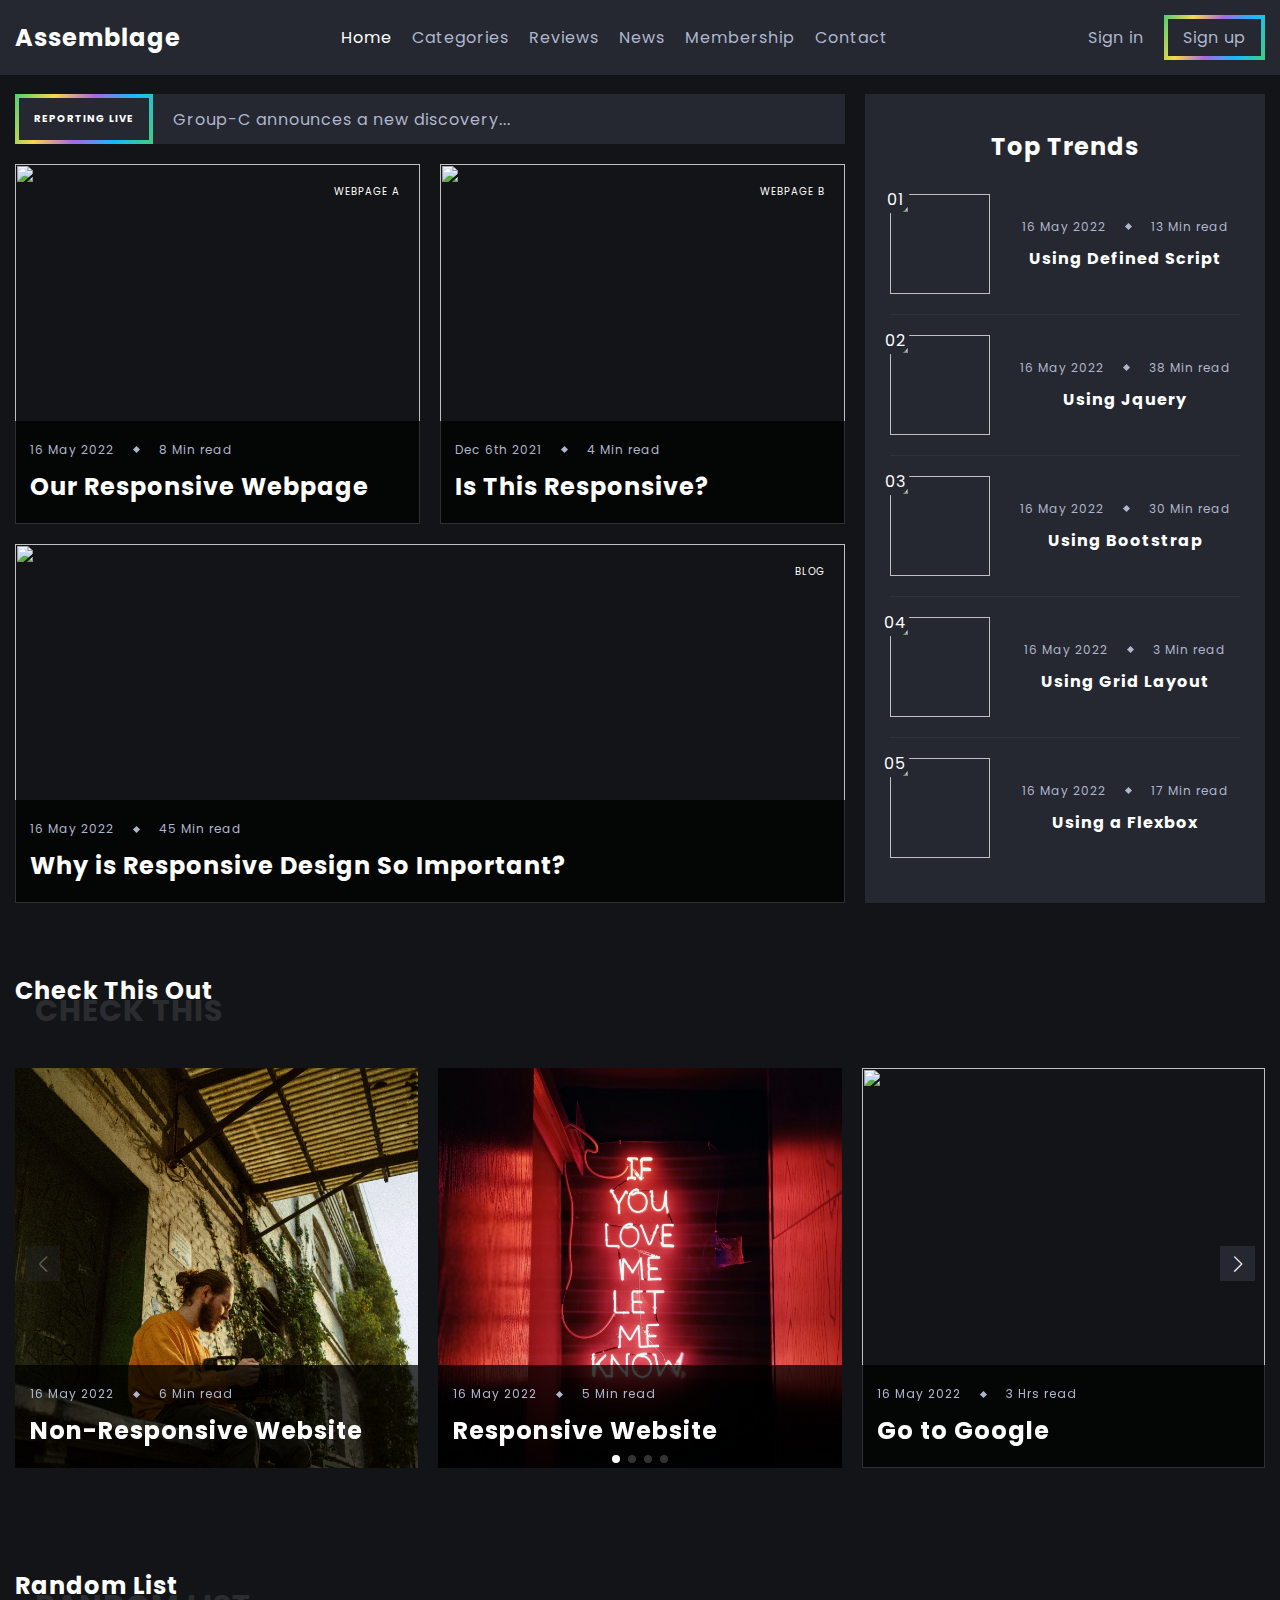
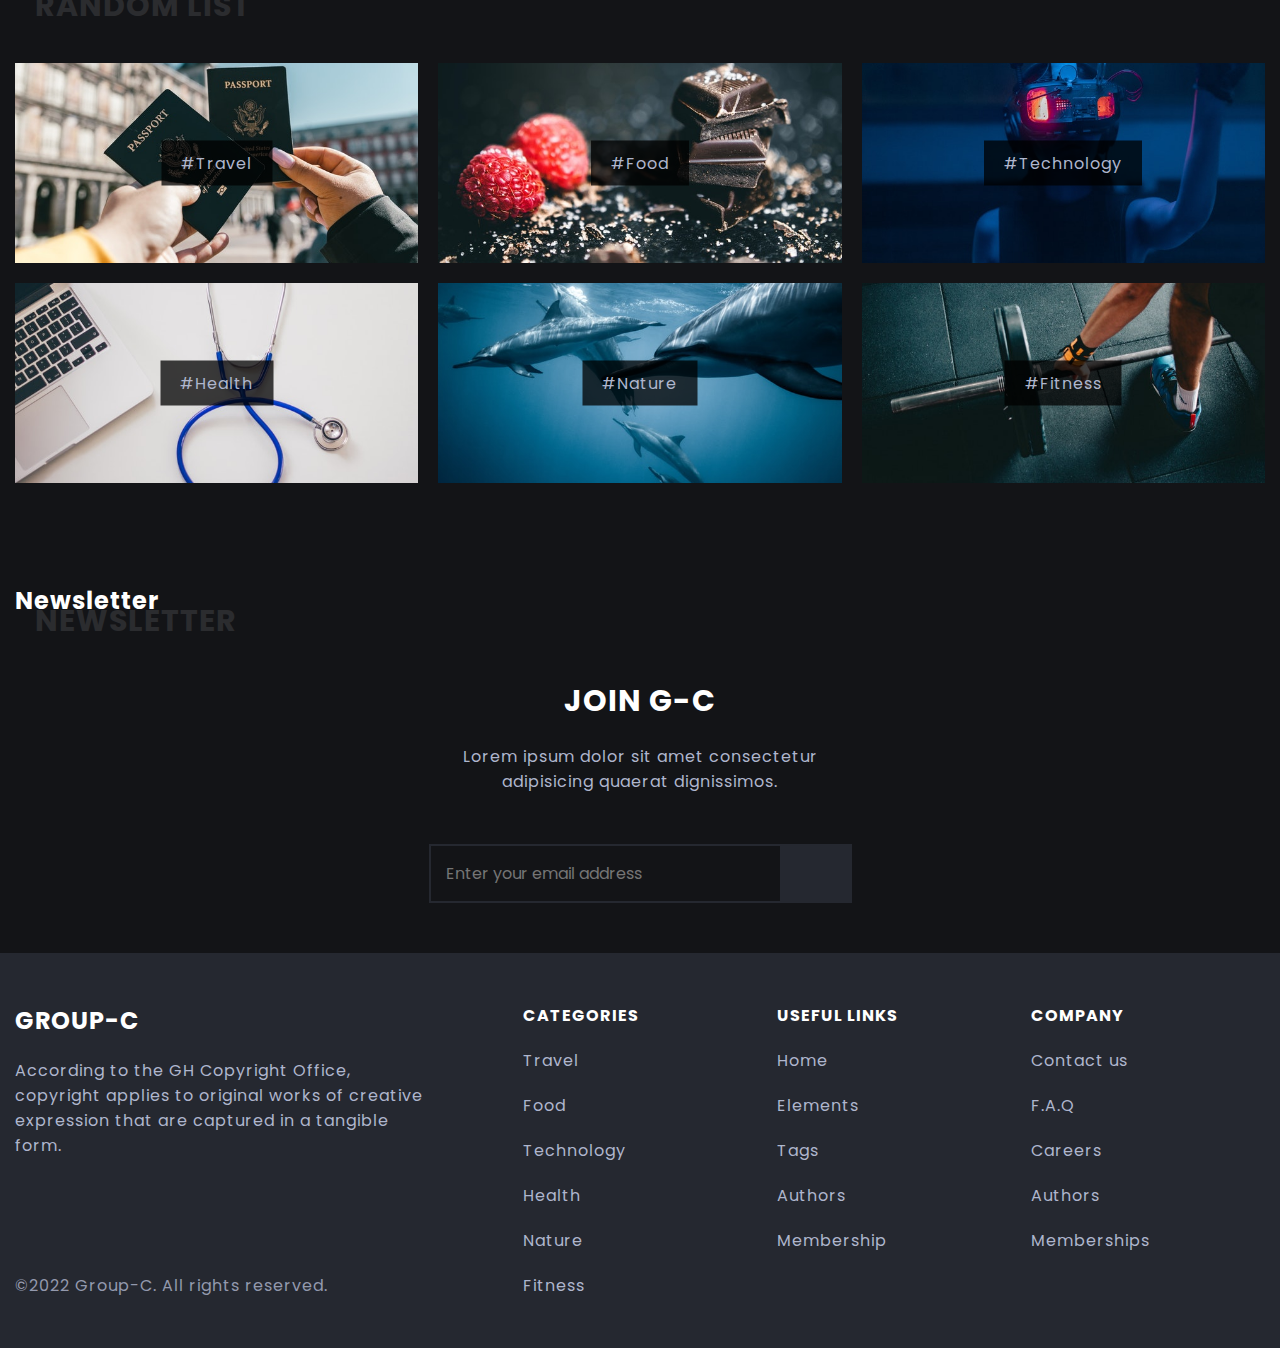
==== index.html @ 850876f3 "Modified" ====
<html lang="en">
  <head>
    <meta charset="UTF-8" />
    <meta http-equiv="X-UA-Compatible" content="IE=edge" />
    <meta name="viewport" content="width=device-width, initial-scale=1.0" />
    <title>GALAXY-C</title>
    <!-- Favicon -->
    <link
      rel="icon"
      type="image/png"
      sizes="32x32"
      href="./assets/images/favicon.png"
    />
    <!-- Remix icons -->
    <link
      href="https://cdn.jsdelivr.net/npm/remixicon@2.5.0/fonts/remixicon.css"
      rel="stylesheet"
    />
    <!-- Swiper.js styles -->
    <link rel="stylesheet" href="./assets/css/swiper-bundle.min.css" />
    <!-- Custom styles -->
    <link rel="stylesheet" href="./assets/css/main.css" />
  </head>
  <body>
    <!-- Header -->
    <header class="header" id="header">
      <nav class="navbar container">
        <a href="./index.html">
          <h2 class="logo">Assemblage</h2>
        </a>

        <div class="menu" id="menu">
          <ul class="list">
            <li class="list-item">
              <a href="#" class="list-link current">Home</a>
            </li>
            <li class="list-item">
              <a href="#" class="list-link">Categories</a>
            </li>
            <li class="list-item">
              <a href="#" class="list-link">Reviews</a>
            </li>
            <li class="list-item">
              <a href="#" class="list-link">News</a>
            </li>
            <li class="list-item">
              <a href="#" class="list-link">Membership</a>
            </li>
            <li class="list-item">
              <a href="#" class="list-link">Contact</a>
            </li>
            <li class="list-item screen-lg-hidden">
              <a href="./signin.html" class="list-link">Sign in</a>
            </li>
            <li class="list-item screen-lg-hidden">
              <a href="./signup.html" class="list-link">Sign up</a>
            </li>
          </ul>
        </div>

        <div class="list list-right">
          <button class="btn place-items-center" id="theme-toggle-btn">
            <i class="ri-sun-line sun-icon"></i>
            <i class="ri-moon-line moon-icon"></i>
          </button>

          <button class="btn place-items-center" id="search-icon">
            <i class="ri-search-line"></i>
          </button>

          <button
            class="btn place-items-center screen-lg-hidden menu-toggle-icon"
            id="menu-toggle-icon"
          >
            <i class="ri-menu-3-line open-menu-icon"></i>
            <i class="ri-close-line close-menu-icon"></i>
          </button>

          <a href="#" class="list-link screen-sm-hidden">Sign in</a>
          <a href="#" class="btn sign-up-btn fancy-border screen-sm-hidden">
            <span>Sign up</span>
          </a>
        </div>
      </nav>
    </header>

    <!-- Search -->
    <div class="search-form-container container" id="search-form-container">
      <div class="form-container-inner">
        <form action="" class="form">
          <input
            class="form-input"
            type="text"
            placeholder="What are you looking for?"
          />
          <button class="btn form-btn" type="submit">
            <i class="ri-search-line"></i>
          </button>
        </form>
        <span class="form-note">Or press ESC to close.</span>
      </div>

      <button class="btn form-close-btn place-items-center" id="form-close-btn">
        <i class="ri-close-line"></i>
      </button>
    </div>

    <!-- Featured articles -->
    <section class="featured-articles section section-header-offset">
      <div class="featured-articles-container container d-grid">
        <div class="featured-content d-grid">
          <div class="headline-banner">
            <h3 class="headline fancy-border">
              <span class="place-items-center">Reporting Live</span>
            </h3>
            <span class="headline-description"
              >Group-C announces a new discovery...</span
            >
          </div>

          <a
            href="/Responsive/2/index.html"
            class="article featured-article featured-article-1"
            target="_self"
          >
            <img
              src="https://images.unsplash.com/photo-1505685296765-3a2736de412f?ixlib=rb-1.2.1&ixid=MnwxMjA3fDB8MHxjb2xsZWN0aW9uLXBhZ2V8M3wxMzU2NTI5fHxlbnwwfHx8fA%3D%3D&w=1000&q=80"
              alt=""
              loading="lazy"
              class="article-image"
            />
            <span class="article-category">Webpage A</span>

            <div class="article-data-container">
              <div class="article-data">
                <span>16 May 2022</span>
                <span class="article-data-spacer"></span>
                <span>8 Min read</span>
              </div>

              <h3 class="title article-title">Our Responsive Webpage</h3>
            </div>
          </a>

          <a
            href="/Non-Responsive/index.html"
            class="article featured-article featured-article-2"
          >
            <img
              src="https://ceblog.s3.amazonaws.com/wp-content/uploads/2018/08/28183850/home_post_2.gif"
              alt=""
              loading="lazy"
              class="article-image"
            />
            <span class="article-category">Webpage B</span>

            <div class="article-data-container">
              <div class="article-data">
                <span>Dec 6th 2021</span>
                <span class="article-data-spacer"></span>
                <span>4 Min read</span>
              </div>

              <h3 class="title article-title">Is This Responsive?</h3>
            </div>
          </a>

          <a
            href="https://www.webfx.com/web-design/learn/why-responsive-design-important/"
            class="article featured-article featured-article-3"
            target="_blank"
          >
            <img
              src="https://th.bing.com/th/id/R.e8069c8e9bb93da02c82da4dae3cf9dd?rik=qwFILWR2ZMatXQ&pid=ImgRaw&r=0"
              alt=""
              loading="lazy"
              class="article-image"
            />
            <span class="article-category">Blog</span>

            <div class="article-data-container">
              <div class="article-data">
                <span>16 May 2022</span>
                <span class="article-data-spacer"></span>
                <span>45 Min read</span>
              </div>

              <h3 class="title article-title">
                Why is Responsive Design So Important?
              </h3>
            </div>
          </a>
        </div>

        <div class="sidebar d-grid">
          <h3 class="title featured-content-title">Top Trends</h3>

          <a
            href="https://cdnjs.cloudflare.com/"
            target="_blank"
            class="trending-news-box"
          >
            <div class="trending-news-img-box">
              <span class="trending-number place-items-center">01</span>
              <img
                src="https://www.bing.com/th?id=A229483bee1d28c6ebbaa1d873bdc15b9&w=116&h=116&c=7&o=6&pid=SANGAM"
                alt=""
                loading="lazy"
                class="article-image"
              />
            </div>

            <div class="trending-news-data">
              <div class="article-data">
                <span>16 May 2022</span>
                <span class="article-data-spacer"></span>
                <span>13 Min read</span>
              </div>

              <h3 class="title article-title">Using Defined Script</h3>
            </div>
          </a>

          <a
            href="https://jquery.com"
            target="_blank"
            class="trending-news-box"
          >
            <div class="trending-news-img-box">
              <span class="trending-number place-items-center">02</span>
              <img
                src="https://th.bing.com/th/id/OIP.nJVTQT2rFMlWKMcFWGF25QHaHa?w=170&h=180&c=7&r=0&o=5&pid=1.7"
                alt=""
                loading="lazy"
                class="article-image"
              />
            </div>

            <div class="trending-news-data">
              <div class="article-data">
                <span>16 May 2022</span>
                <span class="article-data-spacer"></span>
                <span>38 Min read</span>
              </div>

              <h3 class="title article-title">Using Jquery</h3>
            </div>
          </a>

          <a
            href="https://getbootstrap.com/"
            target="_blank"
            class="trending-news-box"
          >
            <div class="trending-news-img-box">
              <span class="trending-number place-items-center">03</span>
              <img
                src="https://www.bing.com/th?id=A17c8e197bd32d9a19418b60d6813ea92&w=188&h=132&c=7&o=6&pid=SANGAM"
                alt=""
                loading="lazy"
                class="article-image"
              />
            </div>

            <div class="trending-news-data">
              <div class="article-data">
                <span>16 May 2022</span>
                <span class="article-data-spacer"></span>
                <span>30 Min read</span>
              </div>

              <h3 class="title article-title">Using Bootstrap</h3>
            </div>
          </a>

          <a
            href="https://developer.mozilla.org/en-US/docs/Web/CSS/CSS_Grid_Layout/Realizing_common_layouts_using_CSS_Grid_Layout"
            target="_blank"
            class="trending-news-box"
          >
            <div class="trending-news-img-box">
              <span class="trending-number place-items-center">04</span>
              <img
                src="https://www.bing.com/th?id=Ac80e984edd64a504a8353671972138ae&w=148&h=148&c=7&o=6&pid=SANGAM"
                alt=""
                loading="lazy"
                class="article-image"
              />
            </div>

            <div class="trending-news-data">
              <div class="article-data">
                <span>16 May 2022</span>
                <span class="article-data-spacer"></span>
                <span>3 Min read</span>
              </div>

              <h3 class="title article-title">Using Grid Layout</h3>
            </div>
          </a>

          <a
            href="https://developer.mozilla.org/en-US/docs/Web/CSS/CSS_Flexible_Box_Layout/Basic_Concepts_of_Flexbox"
            target="_blank"
            class="trending-news-box"
          >
            <div class="trending-news-img-box">
              <span class="trending-number place-items-center">05</span>
              <img
                src="https://www.bing.com/th?id=OIP.24cSU_HpB2Iu78MVpehNPQHaEK&w=192&h=108&c=8&rs=1&qlt=90&o=6&pid=3.1&rm=2 "
                width="100%"
                alt=""
                loading="lazy"
                class="article-image"
              />
            </div>

            <div class="trending-news-data">
              <div class="article-data">
                <span>16 May 2022</span>
                <span class="article-data-spacer"></span>
                <span>17 Min read</span>
              </div>

              <h3 class="title article-title">Using a Flexbox</h3>
            </div>
          </a>
        </div>
      </div>
    </section>

    <!-- Quick read -->
    <section class="quick-read section">
      <div class="container">
        <h2 class="title section-title" data-name="Check This">
          Check This Out
        </h2>
        <!-- Slider main container -->
        <div class="swiper">
          <!-- Additional required wrapper -->
          <div class="swiper-wrapper">
            <!-- Slides -->
            <a href="/Non-Responsive/index.html" class="article swiper-slide">
              <img
                src="./assets/images/quick_read/quick_read_1.jpg"
                alt=""
                loading="lazy"
                class="article-image"
              />

              <div class="article-data-container">
                <div class="article-data">
                  <span>16 May 2022</span>
                  <span class="article-data-spacer"></span>
                  <span>6 Min read</span>
                </div>
                <h3 class="title article-title">Non-Responsive Website</h3>
              </div>
            </a>
            <!-- Slides -->
            <a href="/Responsive/1/index.html" class="article swiper-slide">
              <img
                src="./assets/images/quick_read/quick_read_2.jpg"
                alt=""
                loading="lazy"
                class="article-image"
              />

              <div class="article-data-container">
                <div class="article-data">
                  <span>16 May 2022</span>
                  <span class="article-data-spacer"></span>
                  <span>5 Min read</span>
                </div>
                <h3 class="title article-title">Responsive Website</h3>
              </div>
            </a>
            <!-- Slides -->
            <a
              href="https://www.google.com/"
              class="article swiper-slide"
              target="_blank"
            >
              <img
                src="https://th.bing.com/th/id/R.9b50c487b5d4f98a969d9c7e3b69c9d0?rik=tKpVr4Ntv4Ct1Q&riu=http%3a%2f%2fimg13.deviantart.net%2fe8ed%2fi%2f2016%2f016%2f1%2f2%2fgoogle__4k__by_thegoldenbox-d9o6rrr.jpg&ehk=TDboGdgmcoM1T8LMl%2fcty1L85n3pLo9xB4bEZzWR0oA%3d&risl=&pid=ImgRaw&r=0"
                alt=""
                loading="lazy"
                class="article-image"
              />

              <div class="article-data-container">
                <div class="article-data">
                  <span>16 May 2022</span>
                  <span class="article-data-spacer"></span>
                  <span>3 Hrs read</span>
                </div>
                <h3 class="title article-title">Go to Google</h3>
              </div>
            </a>
            <!-- Slides -->
            <a
              href="https://www.w3schools.com/"
              class="article swiper-slide"
              target="_blank"
            >
              <img
                src="https://th.bing.com/th/id/OIP.3WTSpdeLYMWYBmwY2XfKxAAAAA?pid=ImgDet&w=280&h=280&rs=1"
                alt=""
                loading="lazy"
                class="article-image"
              />

              <div class="article-data-container">
                <div class="article-data">
                  <span>16 May 2022</span>
                  <span class="article-data-spacer"></span>
                  <span>32 Min read</span>
                </div>
                <h3 class="title article-title">Visit W3schools</h3>
              </div>
            </a>
            <!-- Slides -->
            <a href="" target="_blank" class="article swiper-slide">
              <img
                src="https://th.bing.com/th/id/R.4384d9811927b44472b06245b8921b9f?rik=oY%2btuNbReNedDQ&pid=ImgRaw&r=0"
                alt=""
                loading="lazy"
                class="article-image"
              />

              <div class="article-data-container">
                <div class="article-data">
                  <span>16 May 2022</span>
                  <span class="article-data-spacer"></span>
                  <span>3 Min read</span>
                </div>
                <h3 class="title article-title">Web Block</h3>
              </div>
            </a>
            <!-- Slides -->
            <a href="#" class="article swiper-slide">
              <img
                src="https://th.bing.com/th/id/R.7fa2b821c45841eaf8cd53350f2de131?rik=yFj2KihucLiIPQ&pid=ImgRaw&r=0"
                alt=""
                loading="lazy"
                class="article-image"
              />

              <div class="article-data-container">
                <div class="article-data">
                  <span>16 May 2022</span>
                  <span class="article-data-spacer"></span>
                  <span>3 Min read</span>
                </div>
                <h3 class="title article-title">Learn About Web3</h3>
              </div>
            </a>
          </div>
          <!-- Navigation buttons -->
          <div class="swiper-button-prev swiper-controls"></div>
          <div class="swiper-button-next swiper-controls"></div>
          <!-- Pagination -->
          <div class="swiper-pagination"></div>
        </div>
      </div>
    </section>

    <!-- Older posts -->

    <!-- Popular tags -->
    <section class="popular-tags section">
      <div class="container">
        <h2 class="title section-title" data-name="Random List">Random List</h2>

        <div class="popular-tags-container d-grid">
          <a href="#" class="article">
            <span class="tag-name">#Travel</span>
            <img
              src="./assets/images/tags/travel-tag.jpg"
              alt=""
              loading="lazy"
              class="article-image"
            />
          </a>

          <a href="#" class="article">
            <span class="tag-name">#Food</span>
            <img
              src="./assets/images/tags/food-tag.jpg"
              alt=""
              loading="lazy"
              class="article-image"
            />
          </a>

          <a href="#" class="article">
            <span class="tag-name">#Technology</span>
            <img
              src="./assets/images/tags/technology-tag.jpg"
              alt=""
              loading="lazy"
              class="article-image"
            />
          </a>

          <a href="#" class="article">
            <span class="tag-name">#Health</span>
            <img
              src="./assets/images/tags/health-tag.jpg"
              alt=""
              loading="lazy"
              class="article-image"
            />
          </a>

          <a href="#" class="article">
            <span class="tag-name">#Nature</span>
            <img
              src="./assets/images/tags/nature-tag.jpg"
              alt=""
              class="article-image"
            />
          </a>

          <a href="#" class="article">
            <span class="tag-name">#Fitness</span>
            <img
              src="./assets/images/tags/fitness-tag.jpg"
              alt=""
              loading="lazy"
              class="article-image"
            />
          </a>
        </div>
      </div>
    </section>

    <!-- Newsletter -->
    <section class="newsletter section">
      <div class="container">
        <h2 class="title section-title" data-name="Newsletter">Newsletter</h2>

        <div class="form-container-inner">
          <h6 class="title newsletter-title">JOIN G-C</h6>
          <p class="newsletter-description">
            Lorem ipsum dolor sit amet consectetur adipisicing quaerat
            dignissimos.
          </p>

          <form action="" method="post" class="form">
            <input
              class="form-input"
              type="text"
              placeholder="Enter your email address"
            />
            <button class="btn form-btn" type="submit">
              <i class="ri-mail-send-line"></i>
            </button>
          </form>
        </div>
      </div>
    </section>

    <!-- Footer -->
    <footer class="footer section">
      <div class="footer-container container d-grid">
        <div class="company-data">
          <a href="./index.html">
            <h2 class="logo">GROUP-C</h2>
          </a>
          <p class="company-description">
            According to the GH Copyright Office, copyright applies to original
            works of creative expression that are captured in a tangible form.
          </p>

          <ul class="list social-media">
            <li class="list-item">
              <a
                href="https://www.instagram.com/zere.bel/"
                target="_blank"
                class="list-link"
                ><i class="ri-instagram-line"></i
              ></a>
            </li>
            <li class="list-item">
              <a
                href="https://www.facebook.com/truth.zere"
                target="_blank"
                class="list-link"
                ><i class="ri-facebook-circle-line"></i
              ></a>
            </li>
            <li class="list-item">
              <a
                href="https://chat.whatsapp.com/L4MnreFpEKY9nTXyGYGfxe"
                target="_blank"
                class="list-link"
                ><i class="ri-whatsapp-line" id="whatsapp-link"></i
              ></a>
            </li>
            <li class="list-item">
              <a
                href="https://twitter.com/Truth46474749"
                target="_blank"
                class="list-link"
                ><i class="ri-twitter-line"></i
              ></a>
            </li>
          </ul>

          <span class="copyright-notice"
            >&copy;2022 Group-C. All rights reserved.</span
          >
        </div>

        <div>
          <h6 class="title footer-title">Categories</h6>

          <ul class="footer-list list">
            <li class="list-item">
              <a href="#" class="list-link">Travel</a>
            </li>
            <li class="list-item">
              <a href="#" class="list-link">Food</a>
            </li>
            <li class="list-item">
              <a href="#" class="list-link">Technology</a>
            </li>
            <li class="list-item">
              <a href="#" class="list-link">Health</a>
            </li>
            <li class="list-item">
              <a href="#" class="list-link">Nature</a>
            </li>
            <li class="list-item">
              <a href="#" class="list-link">Fitness</a>
            </li>
          </ul>
        </div>

        <div>
          <h6 class="title footer-title">Useful links</h6>

          <ul class="footer-list list">
            <li class="list-item">
              <a href="#" class="list-link">Home</a>
            </li>
            <li class="list-item">
              <a href="#" class="list-link">Elements</a>
            </li>
            <li class="list-item">
              <a href="#" class="list-link">Tags</a>
            </li>
            <li class="list-item">
              <a href="#" class="list-link">Authors</a>
            </li>
            <li class="list-item">
              <a href="#" class="list-link">Membership</a>
            </li>
          </ul>
        </div>

        <div>
          <h6 class="title footer-title">Company</h6>

          <ul class="footer-list list">
            <li class="list-item">
              <a href="#" class="list-link">Contact us</a>
            </li>
            <li class="list-item">
              <a href="#" class="list-link">F.A.Q</a>
            </li>
            <li class="list-item">
              <a href="#" class="list-link">Careers</a>
            </li>
            <li class="list-item">
              <a href="#" class="list-link">Authors</a>
            </li>
            <li class="list-item">
              <a href="#" class="list-link">Memberships</a>
            </li>
          </ul>
        </div>
      </div>
    </footer>

    <!-- Swiper.js -->
    <script src="./assets/js/swiper-bundle.min.js"></script>
    <!-- Custom script -->
    <script src="./assets/js/main.js"></script>
  </body>
</html>
---- assets/css/main.css ----
/* Import font */
@import url('https://fonts.googleapis.com/css2?family=Poppins:wght@300;400;600;700&display=swap');

/* Custom properties */
:root{
    --light-color: #fff;
    --light-color-alt: #afb6cd;
    --primary-background-color: #131417;
    --secondary-background-color: #252830;
    --hover-light-color: var(--light-color);
    --hover-dark-color: var(--primary-background-color);
    --gradient-color: linear-gradient(
        115deg,#4fcf70,#fad648,#a767e5,#12bcfe,#44ce7b);
    --transparent-light-color: rgba(255,255,255,.05);
    --transparent-dark-color: rgba(0,0,0,.75);
    --font-family: 'Poppins', sans-serif;
    --font-size-xsm: 1.2rem;
    --font-size-sm: 1.6rem;
    --font-size-md: 2.4rem;
    --font-size-lg: 3rem;
    --font-size-xl: 4rem;
    --gap: 2rem;
    --margin-sm: 2rem;
    --margin-md: 3rem;
    --item-min-height-sm: 20rem;
    --item-min-height-md: 30rem;
}

/* Base styles */
*{
    margin: 0;
    padding: 0;
    box-sizing: border-box;
}

html{
    font-size: 62.5%;
}

body{
    font-family: var(--font-family);
    font-size: var(--font-size-sm);
    color: var(--light-color-alt);
    background-color: var(--primary-background-color);
    letter-spacing: 1px;
    transition: background-color .25s,color .25s;
}

a{
    color: inherit;
    text-decoration: none;
}

ul{
    list-style: none;
}

img{
    max-width: 100%;
}

input,
button {
  font: inherit;
  color: inherit;
  border: none;
  background-color: transparent;
}

i{
    font-size: var(--font-size-md);
}
/* Theme color change */
body.light-theme{
    --light-color: #3d3d3d;
    --light-color-alt: rgba(0,0,0,.6);
    --primary-background-color: #fff;
    --secondary-background-color: #f1f1f1;
    --hover-light-color: #fff;
    --transparent-dark-color: var(--secondary-background-color);
    --transparent-light-color: rgba(0,0,0,.1);
}
/* Reusable classes */
.container{
    max-width: 160rem;
    margin: 0 auto;
    padding: 0 1.5rem;
}

.place-items-center{
    display: inline-flex;
    align-items: center;
    justify-content: center;
}

.section:not(.featured-articles){
    padding-block: 5rem;
}

.d-grid{
    display: grid;
}

.screen-sm-hidden{
    display: none;
}
/* Header */
.header{
    background-color: var(--secondary-background-color);
    position: fixed;
    top: 0;
    left: 0;
    width: 100%;
    z-index: 999;
}

.navbar{
    display: flex;
    align-items: center;
    justify-content: space-between;
    padding-block: 1.5rem;
}

.logo{
    font-size: var(--font-size-md);
    color: var(--light-color);
}

.menu{
    position: absolute;
    top: 8.5rem;
    right: 1.5rem;
    width: 23rem;
    padding: 1.5rem;
    background-color:var(--secondary-background-color);
    opacity: 0;
    transform: scale(0);
    transition: opacity .25s ease-in;
}

.list{
    display: flex;
    align-items: center;
    gap: var(--gap);
}

.menu > .list{
    flex-direction: column;
}

.list-link.current{
    color: var(--light-color);
}

.close-menu-icon{
    display: none;
}

.btn{
    cursor: pointer;
}

.list-link:hover,
.btn:hover,
.btn:hover span{
    color: var(--light-color);
}

.moon-icon{
    display: none;
}

.light-theme .sun-icon{
    display: none;
}

.light-theme .moon-icon{
    display: block;
}
/* Header JavaScript Styles */
.header.activated{
    box-shadow: 0 1px .5rem var(--transparent-light-color);
}

.menu.activated{
    box-shadow: 1px 1px 1rem var(--transparent-light-color);
    opacity: 1;
    transform: scale(1);
}

.menu-toggle-icon.activated .open-menu-icon{
    display: none;
}

.menu-toggle-icon.activated .close-menu-icon{
    display: block;
}

/* Search */
.search-form-container{
    width: 100%;
    max-width: 100%;
    height: 100vh;
    background-color: var(--primary-background-color);
    position: fixed;
    top: 0;
    left: 0;
    z-index: 9999;
    display: flex;
    opacity: 0;
    transform: scale(0);
    transition: opacity .5s;
}

.form-container-inner{
    margin: auto;
    display: flex;
    flex-direction: column;
    gap: var(--gap);
    text-align: center;
}

.form{
    display: flex;
    justify-content: center;
}

.form-input,
.form-btn{
    display: inline-block;
    outline: none;
    border: 2px solid var(--secondary-background-color);
    padding: 1.5rem;
    color: var(--light-color-alt);
}

.form-input{
    border-right: none;
    width: 100%;
    background-color: var(--primary-background-color);
}

.form-btn{
    margin-left: -.5rem;
    border-left: none;
    background-color: var(--secondary-background-color);
    text-transform: uppercase;
    width: 8rem;
}

.form-note{
    font-size: var(--font-size-xsm);
    align-self: flex-end;
}

.form-close-btn{
    position: absolute;
    top: 1.5rem;
    right: 1.5rem;
    border: 2px solid var(--secondary-background-color);
    width: 4rem;
    height: 4rem;
    display: flex;
}

/* Form JavaScript styles */
.search-form-container.activated{
    opacity: 1;
    transform: scale(1);
}

/* Featured articles */
.featured-articles{
    padding-block: 2rem;
}

.section-header-offset{
    margin-top: 7.4rem;
}

.featured-articles-container,
.featured-content{
    gap: var(--gap);
}

.headline-banner{
    background-color: var(--secondary-background-color);
    display: flex;
    align-items: center;
    gap: var(--gap);
    font-size: var(--font-size-xsm);
}

.headline{
    background-color: #000;
    color: var(--light-color);
    font-size: 1rem;
    text-transform: uppercase;
    text-align: center;
    letter-spacing: 1px;
    padding: 4px;
    height: 100%;
}

.headline span{
    height: inherit;
}

.fancy-border{
    position: relative;
    overflow: hidden;
}

.fancy-border::before{
    content: "";
    position: absolute;
    top: 0;
    left: 0;
    width: 200%;
    height: 100%;
    background: var(--gradient-color);
    background-size: 50% 100%;
    z-index: 5;
}

.fancy-border span{
    position: relative;
    z-index: 10;
    display: inline-flex;
    background-color: var(--secondary-background-color);
    padding: .6rem 1.5rem;
}

.article{
    position: relative;
    min-height: var(--item-min-height-md);
}

.article-image{
    position: absolute;
    width: 100%;
    height: 100%;
    object-fit: cover;
    transition: transform .25s;
}

.article-category{
    position: absolute;
    top: 1rem;
    right: 1rem;
    padding: 1rem;
    background-color:var(--primary-background-color);
    font-size: 1rem;
    color: var(--light-color);
    text-transform: uppercase;
    z-index: 10;
}

.article-data-container{
    width: 100%;
    position: absolute;
    left: 0;
    bottom: 0;
    padding: 2rem 1.5rem;
    background-color: var(--transparent-dark-color);
    z-index: 10;
    transition: background-color .5s;
}

/* Light theme color hover styles */
.article:hover .article-data-container{
    background-color: var(--hover-dark-color);
    color: var(--hover-light-color);
}

.article:hover .article-data-spacer{
    background-color: var(--hover-light-color);
}

.article:hover .article-title{
    color: var(--hover-light-color);
}


.article-data{
    display: flex;
    align-items: center;
    gap: var(--gap);
    font-size: var(--font-size-xsm);
    margin-bottom: 1rem;
}

.article-data-spacer{
    width: .5rem;
    height: .5rem;
    background-color: var(--light-color-alt);
    transform: rotate(45deg);
}

.title{
    color: var(--light-color);
}

.article-title{
    font-size: var(--font-size-md);
}

/* Sidebar */
.sidebar{
    background-color: var(--secondary-background-color);
    padding: 2.5rem;
}

.trending-news-box{
    display: flex;
    flex-direction: column;
    gap: var(--gap);
    padding-block: 2rem;
    border-bottom: 1px solid var(--transparent-light-color);
}

.trending-news-box:last-of-type{
    border-bottom: none;
}

.featured-content-title{
    font-size: var(--font-size-md);
    text-align: center;
    padding: 1rem;
}

.trending-news-img-box{
    position: relative;
    width: 100%;
    height: var(--item-min-height-sm);
}

.trending-number{
    position: absolute;
    top: -1rem;
    left: -1rem;
    z-index: 15;
    width: 3rem;
    height: 3rem;
    background-color: var(--secondary-background-color);
    color: var(--light-color);
    border-radius: 50%;
}

.trending-news-data .article-title{
    font-size: var(--font-size-sm);
}

.trending-news-box:hover .article-title{
    color: var(--light-color-alt);
}

/* Quick read */
.section-title{
    position: relative;
    font-size: var(--font-size-md);
    margin-bottom: 6rem;
}

.section-title::after{
    content: attr(data-name);
    font-size: var(--font-size-lg);
    text-transform: uppercase;
    opacity: .1;
    position: absolute;
    top: 1.5rem;
    left: 2rem;
}

.article.swiper-slide{
    height: 40rem;
}

/* Quick read - Swiper */
.swiper-wrapper{
    height: auto;
}
.swiper-controls{
    width: 3.5rem;
    height: 3.5rem;
    background-color: var(--secondary-background-color);
}

.swiper-controls::after{
    font-size: 1.6rem;
    color: var(--light-color);
}

.swiper-pagination{
    bottom: .5rem !important;
}

.swiper-pagination-bullet{
    background-color:var(--light-color);
}

/* Older posts */
.older-posts-grid-wrapper{
    gap: var(--gap);
}

.older-posts-article-image-wrapper,
.older-posts .article{
    min-height: var(--item-min-height-sm);
}

.older-posts .article{
    background-color: var(--secondary-background-color);
}

.older-posts-article-image-wrapper{
    position: relative;
}

.older-posts-grid-wrapper .article-data-container{
    position: static;
    background-color: transparent;
}

.older-posts-grid-wrapper .article-title{
    margin-bottom: var(--margin-sm);
}

.see-more-container{
    padding-top: var(--margin-md);
}

.see-more-btn{
    text-transform: uppercase;
}

.see-more-btn:hover{
    color: var(--light-color);
}

.see-more-btn i{
    transition: transform .25s;
}

.see-more-btn:hover i{
    transform: translateX(.5rem);
}

/* Popular tags */
.popular-tags-container{
    gap: var(--gap);
}

.popular-tags-container .article{
    min-height: var(--item-min-height-sm);
}

.tag-name{
    padding: 1rem 2rem;
    background-color: var(--transparent-dark-color);
    position: absolute;
    top: 50%;
    left: 50%;
    transform: translate(-50%, -50%);
    z-index: 10;
}

.popular-tags-container .article:hover .tag-name{
    color: var(--light-color);
}

.popular-tags-container .article{
    overflow: hidden;
}

.popular-tags-container .article:hover .article-image{
    transform: scale(1.05);
}

/* Newsletter */
.newsletter{
    padding-bottom: 6rem;
}

.newsletter-title{
    font-size: var(--font-size-lg);
}

.newsletter-description{
    margin-bottom: 3rem;
}

/* Footer */
.footer{
    background-color: var(--secondary-background-color);
}

.footer-container{
    gap: var(--gap);
}

.company-data{
    display: flex;
    flex-direction: column;
    order: 1;
}

.company-description{
    margin-block: var(--margin-sm);
    max-width: 75%;
}

.social-media{
    margin-bottom: var(--margin-md);
}

.copyright-notice{
    opacity: .8;
}

.footer-list{
    flex-direction: column;
    align-items: flex-start;
}

.footer-title{
    font-size: var(--font-size-sm);
    text-transform: uppercase;
    margin-bottom: var(--margin-sm);
}

/* Scrollbar */
::-webkit-scrollbar {
    width: 1rem;
}
  
::-webkit-scrollbar-track {
    background: #f1f1f1;
}
  
::-webkit-scrollbar-thumb {
    background: #3f4254;
}
  
::-webkit-scrollbar-thumb:hover {
    background: #2e303b;
}
  
/* Blog post */
.blog-post{
    padding-bottom: 5rem;
}

.blog-post-data{
    display: flex;
    flex-direction: column;
    align-items: center;
    text-align: center;
    padding-block: 2.5rem;
}

.blog-post-title{
    font-size: clamp(3rem, 5vw, 6rem); 
}

.blog-post-data .article-data{
    margin-bottom: 2.5rem;
}

.blog-post-data img{
    width: 100%;
    height: var(--item-min-height-sm);
    object-fit: cover;
    object-position: center 10%;
}

.blog-post-container .container{
    max-width: 90rem;
    padding: 0;
    display: flex;
    flex-direction: column;
    gap: var(--gap);
}

.quote{
    background-color: var(--secondary-background-color);
    padding: 2.5rem;
}

.quote p{
    font-style: italic;
}

.quote span{
    font-size: 5rem;
}

.author{
    margin-top: 5rem;
    gap: var(--gap);
}

.author{
    background-color: var(--secondary-background-color);
}

.author-image-box{
    position: relative;
    height: var(--item-min-height-sm);
}

.author-about{
    padding: 1.5rem;
    display: flex;
    flex-direction: column;
    gap: 1rem;
}

.author-name{
    color: var(--light-color);
    font-weight: 400;
}

.author-about p{
    max-width: 50rem;
    margin-bottom: 1rem;
}

.author-about .social-media{
    margin-top: auto;
    margin-bottom: 0;
}

@media screen and (min-width: 700px) {

    .trending-news-box{
        flex-direction: row;
        align-items: center;
    }

    .trending-news-img-box{
        width: 50%;
    }

    .trending-news-data{
        margin: auto;
        text-align: center;
    }
    
    .newsletter-description{
        max-width: 40rem;
    }

    .form-container-inner{
        align-items: center;
    }

    .popular-tags-container,
    .footer-container{
        grid-template-columns: repeat(2, 1fr);
    }

    .company-data{
        order: 0;
    }

    .author{
        grid-template-columns: 25rem 1fr;
    }
}

@media screen and (min-width: 768px) {

    .featured-content{
        grid-template-columns: repeat(4, 1fr);
        grid-template-rows: 5rem repeat(4, 1fr);
    }

    .headline-banner{
        grid-column: 1/-1;
        font-size: var(--font-size-sm);
    }
    
    .featured-article{
        grid-column: 3/-1;
        grid-row: 2/4;
    }

    .featured-article-1{
        grid-column: 1/3;
    }
    
    .featured-article-3{
        grid-column: 1/-1;
        grid-row: 4/6;
    }

    .older-posts .article{
        grid-template-columns: 25rem 1fr;
        
    }

    .older-posts-article-image-wrapper{
        height: auto;
    }

    .blog-post-data img{
        height: var(--item-min-height-md);;
    }
}

@media screen and (min-width: 1024px) {
    .menu{
        position: static;
        width: initial;
        padding: initial;
        background-color: transparent;
        opacity: 1;
        transform: scale(1);
    }

    .menu > .list{
        flex-direction: row;
    }

    .screen-lg-hidden{
        display: none;
    }

    .screen-sm-hidden{
        display: block;
    }

    .sign-up-btn{
        padding: 4px;
    }

    /* Fancy button animation effect */
    .btn.fancy-border:hover::before{
        animation: animate_border .75s linear infinite
    }

    @keyframes animate_border{
        to{
            transform:translateX(-50%)
        }
    }

    .featured-articles-container{
        grid-template-columns: 1fr 40rem;
    }

    .trending-news-img-box{
        width: 10rem;
        height: 10rem;
    }

    .popular-tags-container{
        grid-template-columns: repeat(3, 1fr);
    }

    .footer-container{
        grid-template-columns: repeat(5, 1fr);
    }

    .company-data{
        grid-column: span 2;
    }

    .company-description{
        max-width: 85%;
    }

    .copyright-notice{
        margin-top: auto;
    }

    .blog-post-data img{
        height: 40rem;
    }
}

@media screen and (min-width: 1200px) {
    .older-posts-grid-wrapper{
        grid-template-columns: repeat(2, 1fr);
    }
}
@media screen and (min-width: 1500px) {
    .featured-article{
        grid-column: 3/-1;
    }
    
    .featured-article-1{
        grid-column: 1/3;
        grid-row: 2/-1;
    }

}
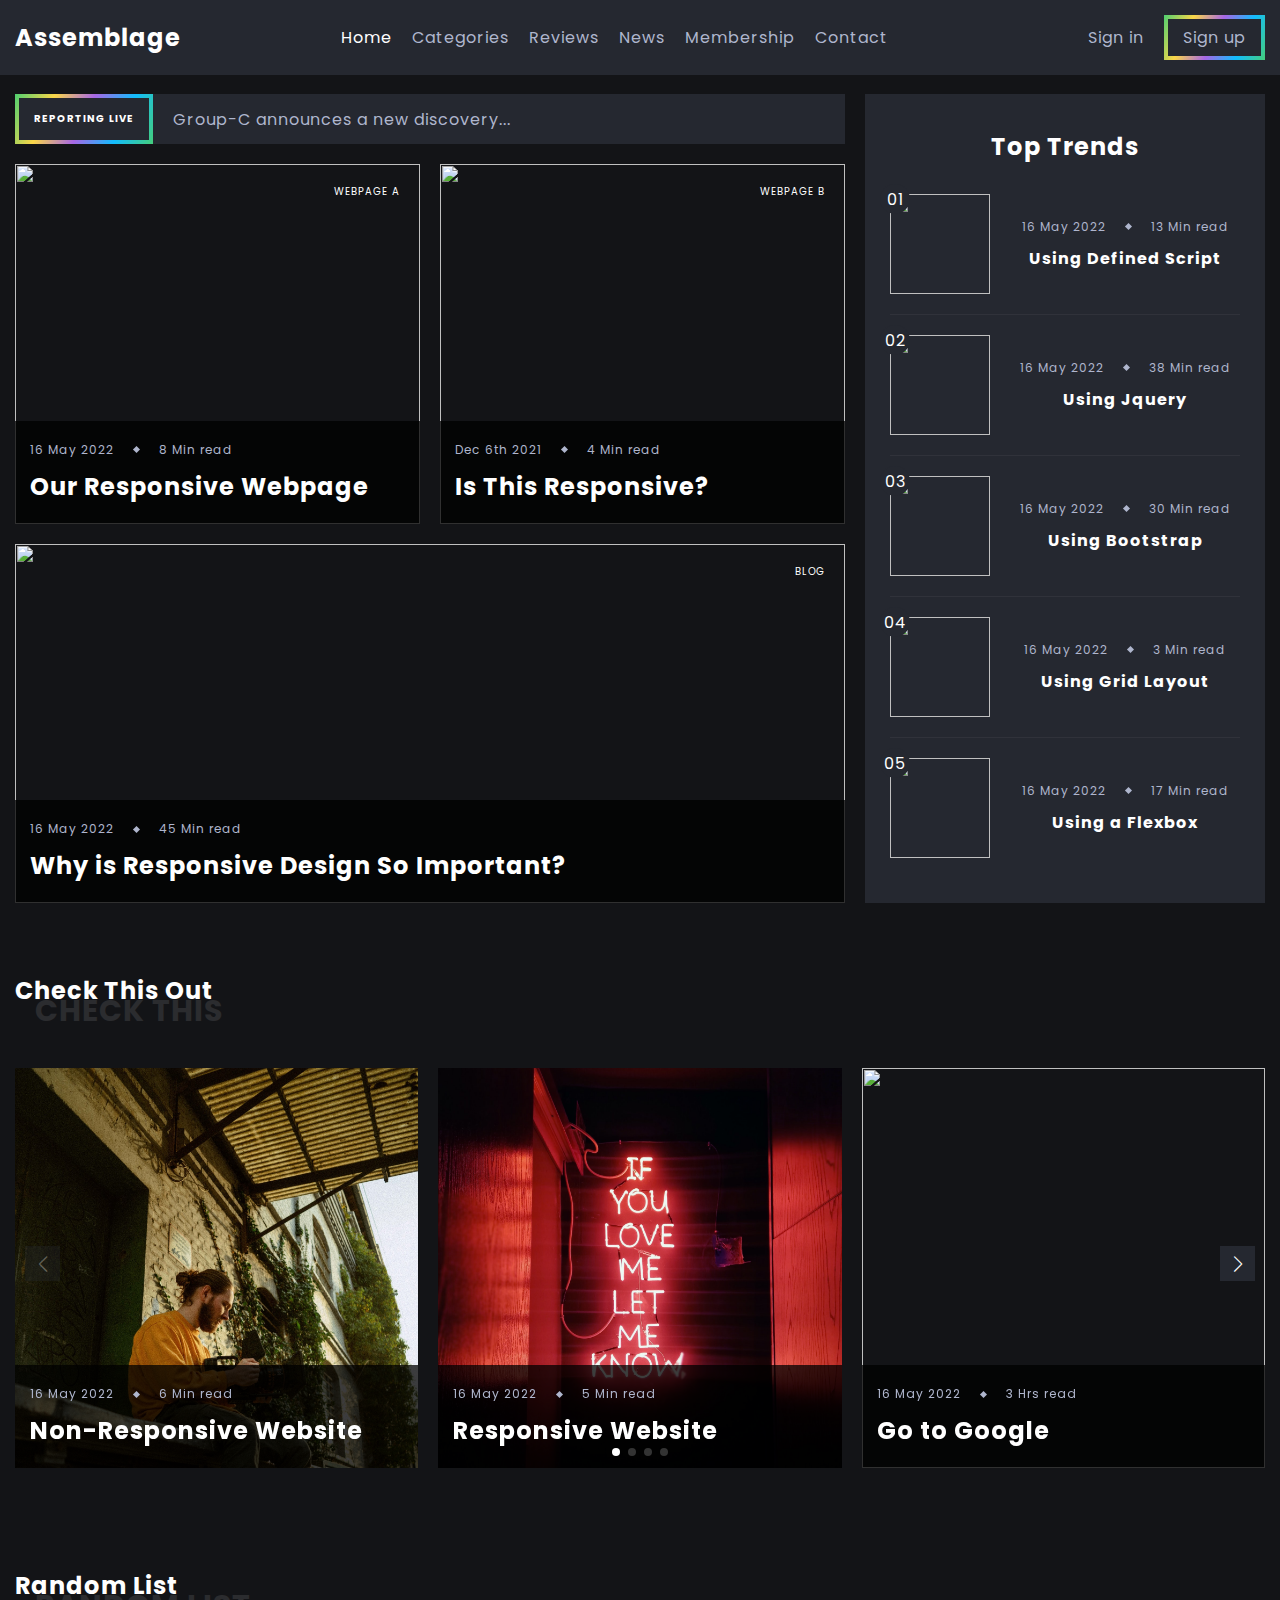
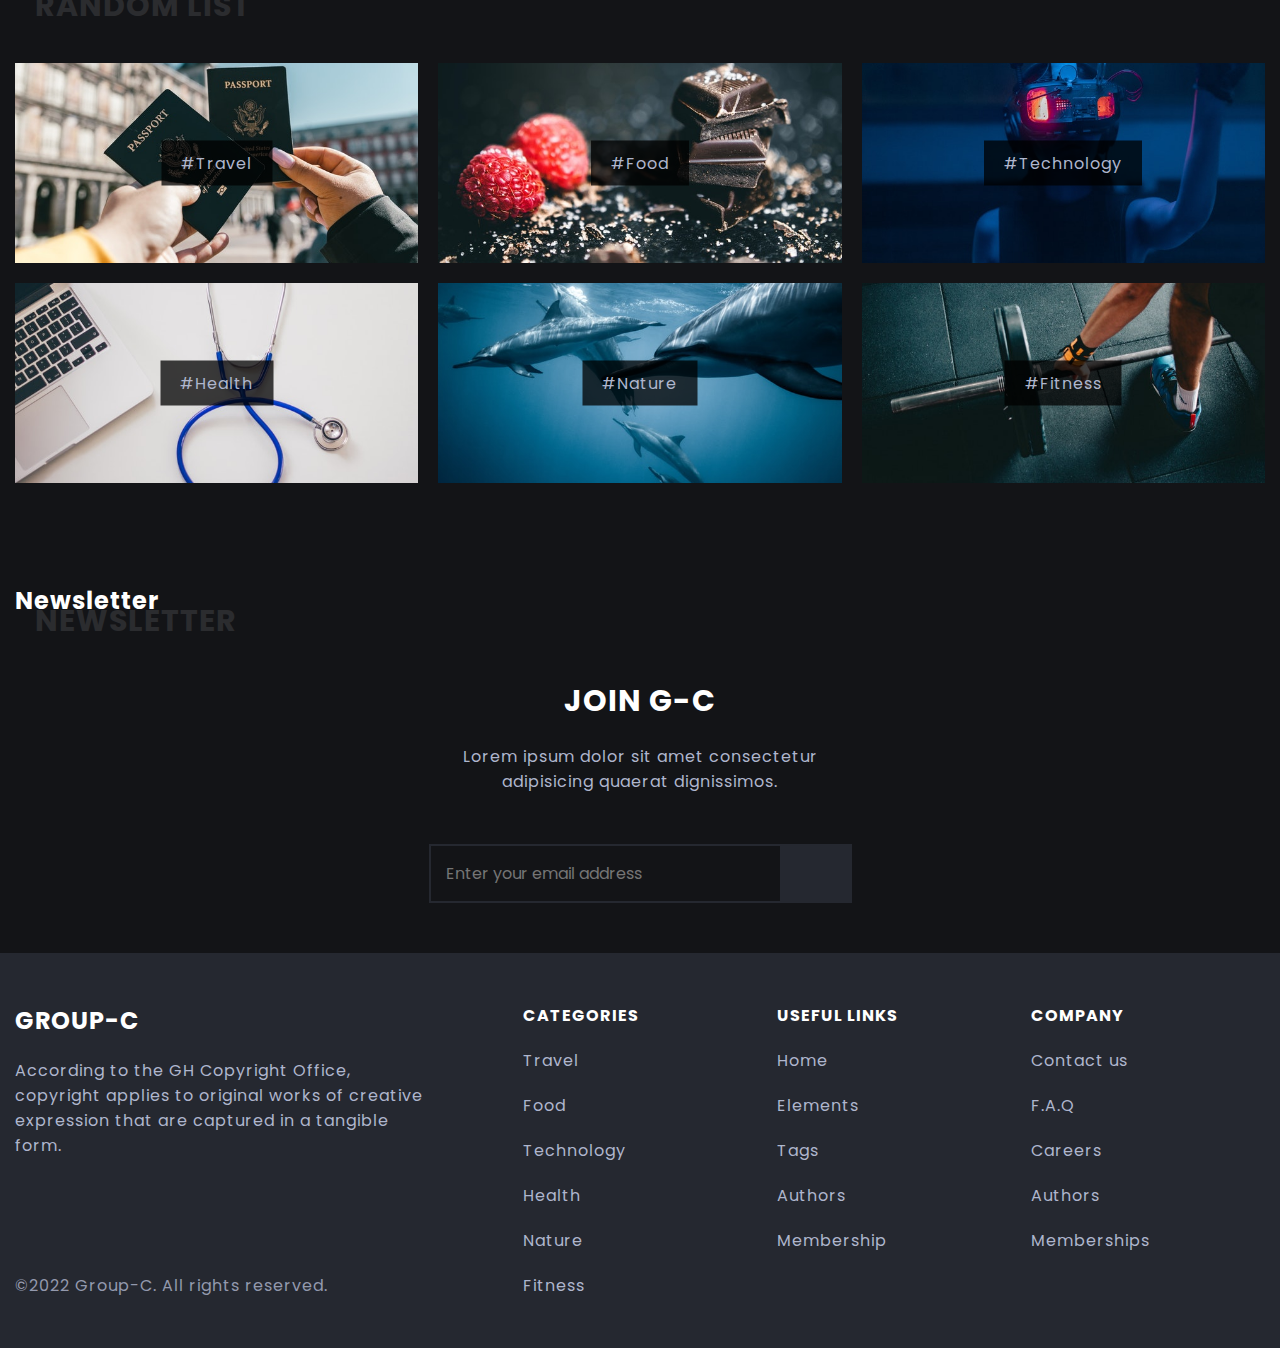
==== commit 7f9f371e: "New" ====
--- a/index.html
+++ b/index.html
@@ -1,9 +1,11 @@
+<!DOCTYPE html>
 <html lang="en">
   <head>
     <meta charset="UTF-8" />
     <meta http-equiv="X-UA-Compatible" content="IE=edge" />
     <meta name="viewport" content="width=device-width, initial-scale=1.0" />
     <title>GALAXY-C</title>
+    <!-- #region Imports -->
     <!-- Favicon -->
     <link
       rel="icon"
@@ -20,6 +22,7 @@
     <link rel="stylesheet" href="./assets/css/swiper-bundle.min.css" />
     <!-- Custom styles -->
     <link rel="stylesheet" href="./assets/css/main.css" />
+    <!-- #endregion -->
   </head>
   <body>
     <!-- Header -->
@@ -47,13 +50,13 @@
               <a href="#" class="list-link">Membership</a>
             </li>
             <li class="list-item">
-              <a href="#" class="list-link">Contact</a>
+              <a href="/contact.html" class="list-link">Contact</a>
             </li>
             <li class="list-item screen-lg-hidden">
-              <a href="./signin.html" class="list-link">Sign in</a>
+              <a href="#" class="list-link">Sign in</a>
             </li>
             <li class="list-item screen-lg-hidden">
-              <a href="./signup.html" class="list-link">Sign up</a>
+              <a href="#" class="list-link">Sign up</a>
             </li>
           </ul>
         </div>
@@ -119,7 +122,7 @@
           </div>
 
           <a
-            href="/Responsive/2/index.html"
+            href="/Responsiveness/2/index.html"
             class="article featured-article featured-article-1"
             target="_self"
           >
@@ -358,7 +361,7 @@
               </div>
             </a>
             <!-- Slides -->
-            <a href="/Responsive/1/index.html" class="article swiper-slide">
+            <a href="/Responsiveness/1/index.html" class="article swiper-slide">
               <img
                 src="./assets/images/quick_read/quick_read_2.jpg"
                 alt=""
--- a/assets/css/main.css
+++ b/assets/css/main.css
@@ -1,62 +1,69 @@
 /* Import font */
-@import url('https://fonts.googleapis.com/css2?family=Poppins:wght@300;400;600;700&display=swap');
+@import url("https://fonts.googleapis.com/css2?family=Poppins:wght@300;400;600;700&display=swap");
 
 /* Custom properties */
-:root{
-    --light-color: #fff;
-    --light-color-alt: #afb6cd;
-    --primary-background-color: #131417;
-    --secondary-background-color: #252830;
-    --hover-light-color: var(--light-color);
-    --hover-dark-color: var(--primary-background-color);
-    --gradient-color: linear-gradient(
-        115deg,#4fcf70,#fad648,#a767e5,#12bcfe,#44ce7b);
-    --transparent-light-color: rgba(255,255,255,.05);
-    --transparent-dark-color: rgba(0,0,0,.75);
-    --font-family: 'Poppins', sans-serif;
-    --font-size-xsm: 1.2rem;
-    --font-size-sm: 1.6rem;
-    --font-size-md: 2.4rem;
-    --font-size-lg: 3rem;
-    --font-size-xl: 4rem;
-    --gap: 2rem;
-    --margin-sm: 2rem;
-    --margin-md: 3rem;
-    --item-min-height-sm: 20rem;
-    --item-min-height-md: 30rem;
+:root {
+  --light-color: #fff;
+  --light-color-alt: #afb6cd;
+  --primary-background-color: #131417;
+  --secondary-background-color: #252830;
+  --hover-light-color: var(--light-color);
+  --hover-dark-color: var(--primary-background-color);
+  --gradient-color: linear-gradient(
+    115deg,
+    #4fcf70,
+    #fad648,
+    #a767e5,
+    #12bcfe,
+    #44ce7b
+  );
+  --transparent-light-color: rgba(255, 255, 255, 0.05);
+  --transparent-dark-color: rgba(0, 0, 0, 0.75);
+  --font-family: "Poppins", sans-serif;
+  --font-size-xsm: 1.2rem;
+  --font-size-sm: 1.6rem;
+  --font-size-md: 2.4rem;
+  --font-size-lg: 3rem;
+  --font-size-xl: 4rem;
+  --gap: 2rem;
+  --margin-sm: 2rem;
+  --margin-md: 3rem;
+  --item-min-height-sm: 20rem;
+  --item-min-height-md: 30rem;
 }
 
 /* Base styles */
-*{
-    margin: 0;
-    padding: 0;
-    box-sizing: border-box;
-}
-
-html{
-    font-size: 62.5%;
-}
-
-body{
-    font-family: var(--font-family);
-    font-size: var(--font-size-sm);
-    color: var(--light-color-alt);
-    background-color: var(--primary-background-color);
-    letter-spacing: 1px;
-    transition: background-color .25s,color .25s;
-}
-
-a{
-    color: inherit;
-    text-decoration: none;
-}
-
-ul{
-    list-style: none;
-}
-
-img{
-    max-width: 100%;
+* {
+  margin: 0;
+  padding: 0;
+  box-sizing: border-box;
+}
+
+html {
+  font-size: 62.5%;
+  scroll-behavior: smooth;
+}
+
+body {
+  font-family: var(--font-family);
+  font-size: var(--font-size-sm);
+  color: var(--light-color-alt);
+  background-color: var(--primary-background-color);
+  letter-spacing: 1px;
+  transition: background-color 0.25s, color 0.25s;
+}
+
+a {
+  color: inherit;
+  text-decoration: none;
+}
+
+ul {
+  list-style: none;
+}
+
+img {
+  max-width: 100%;
 }
 
 input,
@@ -67,832 +74,827 @@
   background-color: transparent;
 }
 
-i{
-    font-size: var(--font-size-md);
+i {
+  font-size: var(--font-size-md);
 }
 /* Theme color change */
-body.light-theme{
-    --light-color: #3d3d3d;
-    --light-color-alt: rgba(0,0,0,.6);
-    --primary-background-color: #fff;
-    --secondary-background-color: #f1f1f1;
-    --hover-light-color: #fff;
-    --transparent-dark-color: var(--secondary-background-color);
-    --transparent-light-color: rgba(0,0,0,.1);
+body.light-theme {
+  --light-color: #3d3d3d;
+  --light-color-alt: rgba(0, 0, 0, 0.6);
+  --primary-background-color: #fff;
+  --secondary-background-color: #f1f1f1;
+  --hover-light-color: #fff;
+  --transparent-dark-color: var(--secondary-background-color);
+  --transparent-light-color: rgba(0, 0, 0, 0.1);
 }
 /* Reusable classes */
-.container{
-    max-width: 160rem;
-    margin: 0 auto;
-    padding: 0 1.5rem;
-}
-
-.place-items-center{
-    display: inline-flex;
-    align-items: center;
-    justify-content: center;
-}
-
-.section:not(.featured-articles){
-    padding-block: 5rem;
-}
-
-.d-grid{
-    display: grid;
-}
-
-.screen-sm-hidden{
-    display: none;
+.container {
+  max-width: 160rem;
+  margin: 0 auto;
+  padding: 0 1.5rem;
+}
+
+.place-items-center {
+  display: inline-flex;
+  align-items: center;
+  justify-content: center;
+}
+
+.section:not(.featured-articles) {
+  padding-block: 5rem;
+}
+
+.d-grid {
+  display: grid;
+}
+
+.screen-sm-hidden {
+  display: none;
 }
 /* Header */
-.header{
-    background-color: var(--secondary-background-color);
-    position: fixed;
-    top: 0;
-    left: 0;
-    width: 100%;
-    z-index: 999;
-}
-
-.navbar{
-    display: flex;
-    align-items: center;
-    justify-content: space-between;
-    padding-block: 1.5rem;
-}
-
-.logo{
-    font-size: var(--font-size-md);
-    color: var(--light-color);
-}
-
-.menu{
-    position: absolute;
-    top: 8.5rem;
-    right: 1.5rem;
-    width: 23rem;
-    padding: 1.5rem;
-    background-color:var(--secondary-background-color);
-    opacity: 0;
-    transform: scale(0);
-    transition: opacity .25s ease-in;
-}
-
-.list{
-    display: flex;
-    align-items: center;
-    gap: var(--gap);
-}
-
-.menu > .list{
-    flex-direction: column;
-}
-
-.list-link.current{
-    color: var(--light-color);
-}
-
-.close-menu-icon{
-    display: none;
-}
-
-.btn{
-    cursor: pointer;
+.header {
+  background-color: var(--secondary-background-color);
+  position: fixed;
+  top: 0;
+  left: 0;
+  width: 100%;
+  z-index: 999;
+}
+
+.navbar {
+  display: flex;
+  align-items: center;
+  justify-content: space-between;
+  padding-block: 1.5rem;
+}
+
+.logo {
+  font-size: var(--font-size-md);
+  color: var(--light-color);
+}
+
+.menu {
+  position: absolute;
+  top: 8.5rem;
+  right: 1.5rem;
+  width: 23rem;
+  padding: 1.5rem;
+  background-color: var(--secondary-background-color);
+  opacity: 0;
+  transform: scale(0);
+  transition: opacity 0.25s ease-in;
+}
+
+.list {
+  display: flex;
+  align-items: center;
+  gap: var(--gap);
+}
+
+.menu > .list {
+  flex-direction: column;
+}
+
+.list-link.current {
+  color: var(--light-color);
+}
+
+.close-menu-icon {
+  display: none;
+}
+
+.btn {
+  cursor: pointer;
 }
 
 .list-link:hover,
 .btn:hover,
-.btn:hover span{
-    color: var(--light-color);
-}
-
-.moon-icon{
-    display: none;
-}
-
-.light-theme .sun-icon{
-    display: none;
-}
-
-.light-theme .moon-icon{
-    display: block;
+.btn:hover span {
+  color: var(--light-color);
+}
+
+.moon-icon {
+  display: none;
+}
+
+.light-theme .sun-icon {
+  display: none;
+}
+
+.light-theme .moon-icon {
+  display: block;
 }
 /* Header JavaScript Styles */
-.header.activated{
-    box-shadow: 0 1px .5rem var(--transparent-light-color);
-}
-
-.menu.activated{
-    box-shadow: 1px 1px 1rem var(--transparent-light-color);
+.header.activated {
+  box-shadow: 0 1px 0.5rem var(--transparent-light-color);
+}
+
+.menu.activated {
+  box-shadow: 1px 1px 1rem var(--transparent-light-color);
+  opacity: 1;
+  transform: scale(1);
+}
+
+.menu-toggle-icon.activated .open-menu-icon {
+  display: none;
+}
+
+.menu-toggle-icon.activated .close-menu-icon {
+  display: block;
+}
+
+/* Search */
+.search-form-container {
+  width: 100%;
+  max-width: 100%;
+  height: 100vh;
+  background-color: var(--primary-background-color);
+  position: fixed;
+  top: 0;
+  left: 0;
+  z-index: 9999;
+  display: flex;
+  opacity: 0;
+  transform: scale(0);
+  transition: opacity 0.5s;
+}
+
+.form-container-inner {
+  margin: auto;
+  display: flex;
+  flex-direction: column;
+  gap: var(--gap);
+  text-align: center;
+}
+
+.form {
+  display: flex;
+  justify-content: center;
+}
+
+.form-input,
+.form-btn {
+  display: inline-block;
+  outline: none;
+  border: 2px solid var(--secondary-background-color);
+  padding: 1.5rem;
+  color: var(--light-color-alt);
+}
+
+.form-input {
+  border-right: none;
+  width: 100%;
+  background-color: var(--primary-background-color);
+}
+
+.form-btn {
+  margin-left: -0.5rem;
+  border-left: none;
+  background-color: var(--secondary-background-color);
+  text-transform: uppercase;
+  width: 8rem;
+}
+
+.form-note {
+  font-size: var(--font-size-xsm);
+  align-self: flex-end;
+}
+
+.form-close-btn {
+  position: absolute;
+  top: 1.5rem;
+  right: 1.5rem;
+  border: 2px solid var(--secondary-background-color);
+  width: 4rem;
+  height: 4rem;
+  display: flex;
+}
+
+/* Form JavaScript styles */
+.search-form-container.activated {
+  opacity: 1;
+  transform: scale(1);
+}
+
+/* Featured articles */
+.featured-articles {
+  padding-block: 2rem;
+}
+
+.section-header-offset {
+  margin-top: 7.4rem;
+}
+
+.featured-articles-container,
+.featured-content {
+  gap: var(--gap);
+}
+
+.headline-banner {
+  background-color: var(--secondary-background-color);
+  display: flex;
+  align-items: center;
+  gap: var(--gap);
+  font-size: var(--font-size-xsm);
+}
+
+.headline {
+  background-color: #000;
+  color: var(--light-color);
+  font-size: 1rem;
+  text-transform: uppercase;
+  text-align: center;
+  letter-spacing: 1px;
+  padding: 4px;
+  height: 100%;
+}
+
+.headline span {
+  height: inherit;
+}
+
+.fancy-border {
+  position: relative;
+  overflow: hidden;
+}
+
+.fancy-border::before {
+  content: "";
+  position: absolute;
+  top: 0;
+  left: 0;
+  width: 200%;
+  height: 100%;
+  background: var(--gradient-color);
+  background-size: 50% 100%;
+  z-index: 5;
+}
+
+.fancy-border span {
+  position: relative;
+  z-index: 10;
+  display: inline-flex;
+  background-color: var(--secondary-background-color);
+  padding: 0.6rem 1.5rem;
+}
+
+.article {
+  position: relative;
+  min-height: var(--item-min-height-md);
+}
+
+.article-image {
+  position: absolute;
+  width: 100%;
+  height: 100%;
+  object-fit: cover;
+  transition: transform 0.25s;
+}
+
+.article-category {
+  position: absolute;
+  top: 1rem;
+  right: 1rem;
+  padding: 1rem;
+  background-color: var(--primary-background-color);
+  font-size: 1rem;
+  color: var(--light-color);
+  text-transform: uppercase;
+  z-index: 10;
+}
+
+.article-data-container {
+  width: 100%;
+  position: absolute;
+  left: 0;
+  bottom: 0;
+  padding: 2rem 1.5rem;
+  background-color: var(--transparent-dark-color);
+  z-index: 10;
+  transition: background-color 0.5s;
+}
+
+/* Light theme color hover styles */
+.article:hover .article-data-container {
+  background-color: var(--hover-dark-color);
+  color: var(--hover-light-color);
+}
+
+.article:hover .article-data-spacer {
+  background-color: var(--hover-light-color);
+}
+
+.article:hover .article-title {
+  color: var(--hover-light-color);
+}
+
+.article-data {
+  display: flex;
+  align-items: center;
+  gap: var(--gap);
+  font-size: var(--font-size-xsm);
+  margin-bottom: 1rem;
+}
+
+.article-data-spacer {
+  width: 0.5rem;
+  height: 0.5rem;
+  background-color: var(--light-color-alt);
+  transform: rotate(45deg);
+}
+
+.title {
+  color: var(--light-color);
+}
+
+.article-title {
+  font-size: var(--font-size-md);
+}
+
+/* Sidebar */
+.sidebar {
+  background-color: var(--secondary-background-color);
+  padding: 2.5rem;
+}
+
+.trending-news-box {
+  display: flex;
+  flex-direction: column;
+  gap: var(--gap);
+  padding-block: 2rem;
+  border-bottom: 1px solid var(--transparent-light-color);
+}
+
+.trending-news-box:last-of-type {
+  border-bottom: none;
+}
+
+.featured-content-title {
+  font-size: var(--font-size-md);
+  text-align: center;
+  padding: 1rem;
+}
+
+.trending-news-img-box {
+  position: relative;
+  width: 100%;
+  height: var(--item-min-height-sm);
+}
+
+.trending-number {
+  position: absolute;
+  top: -1rem;
+  left: -1rem;
+  z-index: 15;
+  width: 3rem;
+  height: 3rem;
+  background-color: var(--secondary-background-color);
+  color: var(--light-color);
+  border-radius: 50%;
+}
+
+.trending-news-data .article-title {
+  font-size: var(--font-size-sm);
+}
+
+.trending-news-box:hover .article-title {
+  color: var(--light-color-alt);
+}
+
+/* Quick read */
+.section-title {
+  position: relative;
+  font-size: var(--font-size-md);
+  margin-bottom: 6rem;
+}
+
+.section-title::after {
+  content: attr(data-name);
+  font-size: var(--font-size-lg);
+  text-transform: uppercase;
+  opacity: 0.1;
+  position: absolute;
+  top: 1.5rem;
+  left: 2rem;
+}
+
+.article.swiper-slide {
+  height: 40rem;
+}
+
+/* Quick read - Swiper */
+.swiper-wrapper {
+  height: auto;
+}
+.swiper-controls {
+  width: 3.5rem;
+  height: 3.5rem;
+  background-color: var(--secondary-background-color);
+}
+
+.swiper-controls::after {
+  font-size: 1.6rem;
+  color: var(--light-color);
+}
+
+.swiper-pagination {
+  bottom: 0.5rem !important;
+}
+
+.swiper-pagination-bullet {
+  background-color: var(--light-color);
+}
+
+/* Older posts */
+.older-posts-grid-wrapper {
+  gap: var(--gap);
+}
+
+.older-posts-article-image-wrapper,
+.older-posts .article {
+  min-height: var(--item-min-height-sm);
+}
+
+.older-posts .article {
+  background-color: var(--secondary-background-color);
+}
+
+.older-posts-article-image-wrapper {
+  position: relative;
+}
+
+.older-posts-grid-wrapper .article-data-container {
+  position: static;
+  background-color: transparent;
+}
+
+.older-posts-grid-wrapper .article-title {
+  margin-bottom: var(--margin-sm);
+}
+
+.see-more-container {
+  padding-top: var(--margin-md);
+}
+
+.see-more-btn {
+  text-transform: uppercase;
+}
+
+.see-more-btn:hover {
+  color: var(--light-color);
+}
+
+.see-more-btn i {
+  transition: transform 0.25s;
+}
+
+.see-more-btn:hover i {
+  transform: translateX(0.5rem);
+}
+
+/* Popular tags */
+.popular-tags-container {
+  gap: var(--gap);
+}
+
+.popular-tags-container .article {
+  min-height: var(--item-min-height-sm);
+}
+
+.tag-name {
+  padding: 1rem 2rem;
+  background-color: var(--transparent-dark-color);
+  position: absolute;
+  top: 50%;
+  left: 50%;
+  transform: translate(-50%, -50%);
+  z-index: 10;
+}
+
+.popular-tags-container .article:hover .tag-name {
+  color: var(--light-color);
+}
+
+.popular-tags-container .article {
+  overflow: hidden;
+}
+
+.popular-tags-container .article:hover .article-image {
+  transform: scale(1.05);
+}
+
+/* Newsletter */
+.newsletter {
+  padding-bottom: 6rem;
+}
+
+.newsletter-title {
+  font-size: var(--font-size-lg);
+}
+
+.newsletter-description {
+  margin-bottom: 3rem;
+}
+
+/* Footer */
+.footer {
+  background-color: var(--secondary-background-color);
+}
+
+.footer-container {
+  gap: var(--gap);
+}
+
+.company-data {
+  display: flex;
+  flex-direction: column;
+  order: 1;
+}
+
+.company-description {
+  margin-block: var(--margin-sm);
+  max-width: 75%;
+}
+
+.social-media {
+  margin-bottom: var(--margin-md);
+}
+
+.copyright-notice {
+  opacity: 0.8;
+}
+
+.footer-list {
+  flex-direction: column;
+  align-items: flex-start;
+}
+
+.footer-title {
+  font-size: var(--font-size-sm);
+  text-transform: uppercase;
+  margin-bottom: var(--margin-sm);
+}
+
+/* Scrollbar */
+::-webkit-scrollbar {
+  width: 1rem;
+}
+
+::-webkit-scrollbar-track {
+  background: #f1f1f1;
+}
+
+::-webkit-scrollbar-thumb {
+  background: #3f4254;
+}
+
+::-webkit-scrollbar-thumb:hover {
+  background: #2e303b;
+}
+
+/* Blog post */
+.blog-post {
+  padding-bottom: 5rem;
+}
+
+.blog-post-data {
+  display: flex;
+  flex-direction: column;
+  align-items: center;
+  text-align: center;
+  padding-block: 2.5rem;
+}
+
+.blog-post-title {
+  font-size: clamp(3rem, 5vw, 6rem);
+}
+
+.blog-post-data .article-data {
+  margin-bottom: 2.5rem;
+}
+
+.blog-post-data img {
+  width: 100%;
+  height: var(--item-min-height-sm);
+  object-fit: cover;
+  object-position: center 10%;
+}
+
+.blog-post-container .container {
+  max-width: 90rem;
+  padding: 0;
+  display: flex;
+  flex-direction: column;
+  gap: var(--gap);
+}
+
+.quote {
+  background-color: var(--secondary-background-color);
+  padding: 2.5rem;
+}
+
+.quote p {
+  font-style: italic;
+}
+
+.quote span {
+  font-size: 5rem;
+}
+
+.author {
+  margin-top: 5rem;
+  gap: var(--gap);
+}
+
+.author {
+  background-color: var(--secondary-background-color);
+}
+
+.author-image-box {
+  position: relative;
+  height: var(--item-min-height-sm);
+}
+
+.author-about {
+  padding: 1.5rem;
+  display: flex;
+  flex-direction: column;
+  gap: 1rem;
+}
+
+.author-name {
+  color: var(--light-color);
+  font-weight: 400;
+}
+
+.author-about p {
+  max-width: 50rem;
+  margin-bottom: 1rem;
+}
+
+.author-about .social-media {
+  margin-top: auto;
+  margin-bottom: 0;
+}
+
+@media screen and (min-width: 700px) {
+  .trending-news-box {
+    flex-direction: row;
+    align-items: center;
+  }
+
+  .trending-news-img-box {
+    width: 50%;
+  }
+
+  .trending-news-data {
+    margin: auto;
+    text-align: center;
+  }
+
+  .newsletter-description {
+    max-width: 40rem;
+  }
+
+  .form-container-inner {
+    align-items: center;
+  }
+
+  .popular-tags-container,
+  .footer-container {
+    grid-template-columns: repeat(2, 1fr);
+  }
+
+  .company-data {
+    order: 0;
+  }
+
+  .author {
+    grid-template-columns: 25rem 1fr;
+  }
+}
+
+@media screen and (min-width: 768px) {
+  .featured-content {
+    grid-template-columns: repeat(4, 1fr);
+    grid-template-rows: 5rem repeat(4, 1fr);
+  }
+
+  .headline-banner {
+    grid-column: 1/-1;
+    font-size: var(--font-size-sm);
+  }
+
+  .featured-article {
+    grid-column: 3/-1;
+    grid-row: 2/4;
+  }
+
+  .featured-article-1 {
+    grid-column: 1/3;
+  }
+
+  .featured-article-3 {
+    grid-column: 1/-1;
+    grid-row: 4/6;
+  }
+
+  .older-posts .article {
+    grid-template-columns: 25rem 1fr;
+  }
+
+  .older-posts-article-image-wrapper {
+    height: auto;
+  }
+
+  .blog-post-data img {
+    height: var(--item-min-height-md);
+  }
+}
+
+@media screen and (min-width: 1024px) {
+  .menu {
+    position: static;
+    width: initial;
+    padding: initial;
+    background-color: transparent;
     opacity: 1;
     transform: scale(1);
-}
-
-.menu-toggle-icon.activated .open-menu-icon{
+  }
+
+  .menu > .list {
+    flex-direction: row;
+  }
+
+  .screen-lg-hidden {
     display: none;
-}
-
-.menu-toggle-icon.activated .close-menu-icon{
+  }
+
+  .screen-sm-hidden {
     display: block;
-}
-
-/* Search */
-.search-form-container{
-    width: 100%;
-    max-width: 100%;
-    height: 100vh;
-    background-color: var(--primary-background-color);
-    position: fixed;
-    top: 0;
-    left: 0;
-    z-index: 9999;
-    display: flex;
-    opacity: 0;
-    transform: scale(0);
-    transition: opacity .5s;
-}
-
-.form-container-inner{
-    margin: auto;
-    display: flex;
-    flex-direction: column;
-    gap: var(--gap);
-    text-align: center;
-}
-
-.form{
-    display: flex;
-    justify-content: center;
-}
-
-.form-input,
-.form-btn{
-    display: inline-block;
-    outline: none;
-    border: 2px solid var(--secondary-background-color);
-    padding: 1.5rem;
-    color: var(--light-color-alt);
-}
-
-.form-input{
-    border-right: none;
-    width: 100%;
-    background-color: var(--primary-background-color);
-}
-
-.form-btn{
-    margin-left: -.5rem;
-    border-left: none;
-    background-color: var(--secondary-background-color);
-    text-transform: uppercase;
-    width: 8rem;
-}
-
-.form-note{
-    font-size: var(--font-size-xsm);
-    align-self: flex-end;
-}
-
-.form-close-btn{
-    position: absolute;
-    top: 1.5rem;
-    right: 1.5rem;
-    border: 2px solid var(--secondary-background-color);
-    width: 4rem;
-    height: 4rem;
-    display: flex;
-}
-
-/* Form JavaScript styles */
-.search-form-container.activated{
-    opacity: 1;
-    transform: scale(1);
-}
-
-/* Featured articles */
-.featured-articles{
-    padding-block: 2rem;
-}
-
-.section-header-offset{
-    margin-top: 7.4rem;
-}
-
-.featured-articles-container,
-.featured-content{
-    gap: var(--gap);
-}
-
-.headline-banner{
-    background-color: var(--secondary-background-color);
-    display: flex;
-    align-items: center;
-    gap: var(--gap);
-    font-size: var(--font-size-xsm);
-}
-
-.headline{
-    background-color: #000;
-    color: var(--light-color);
-    font-size: 1rem;
-    text-transform: uppercase;
-    text-align: center;
-    letter-spacing: 1px;
+  }
+
+  .sign-up-btn {
     padding: 4px;
-    height: 100%;
-}
-
-.headline span{
-    height: inherit;
-}
-
-.fancy-border{
-    position: relative;
-    overflow: hidden;
-}
-
-.fancy-border::before{
-    content: "";
-    position: absolute;
-    top: 0;
-    left: 0;
-    width: 200%;
-    height: 100%;
-    background: var(--gradient-color);
-    background-size: 50% 100%;
-    z-index: 5;
-}
-
-.fancy-border span{
-    position: relative;
-    z-index: 10;
-    display: inline-flex;
-    background-color: var(--secondary-background-color);
-    padding: .6rem 1.5rem;
-}
-
-.article{
-    position: relative;
-    min-height: var(--item-min-height-md);
-}
-
-.article-image{
-    position: absolute;
-    width: 100%;
-    height: 100%;
-    object-fit: cover;
-    transition: transform .25s;
-}
-
-.article-category{
-    position: absolute;
-    top: 1rem;
-    right: 1rem;
-    padding: 1rem;
-    background-color:var(--primary-background-color);
-    font-size: 1rem;
-    color: var(--light-color);
-    text-transform: uppercase;
-    z-index: 10;
-}
-
-.article-data-container{
-    width: 100%;
-    position: absolute;
-    left: 0;
-    bottom: 0;
-    padding: 2rem 1.5rem;
-    background-color: var(--transparent-dark-color);
-    z-index: 10;
-    transition: background-color .5s;
-}
-
-/* Light theme color hover styles */
-.article:hover .article-data-container{
-    background-color: var(--hover-dark-color);
-    color: var(--hover-light-color);
-}
-
-.article:hover .article-data-spacer{
-    background-color: var(--hover-light-color);
-}
-
-.article:hover .article-title{
-    color: var(--hover-light-color);
-}
-
-
-.article-data{
-    display: flex;
-    align-items: center;
-    gap: var(--gap);
-    font-size: var(--font-size-xsm);
-    margin-bottom: 1rem;
-}
-
-.article-data-spacer{
-    width: .5rem;
-    height: .5rem;
-    background-color: var(--light-color-alt);
-    transform: rotate(45deg);
-}
-
-.title{
-    color: var(--light-color);
-}
-
-.article-title{
-    font-size: var(--font-size-md);
-}
-
-/* Sidebar */
-.sidebar{
-    background-color: var(--secondary-background-color);
-    padding: 2.5rem;
-}
-
-.trending-news-box{
-    display: flex;
-    flex-direction: column;
-    gap: var(--gap);
-    padding-block: 2rem;
-    border-bottom: 1px solid var(--transparent-light-color);
-}
-
-.trending-news-box:last-of-type{
-    border-bottom: none;
-}
-
-.featured-content-title{
-    font-size: var(--font-size-md);
-    text-align: center;
-    padding: 1rem;
-}
-
-.trending-news-img-box{
-    position: relative;
-    width: 100%;
-    height: var(--item-min-height-sm);
-}
-
-.trending-number{
-    position: absolute;
-    top: -1rem;
-    left: -1rem;
-    z-index: 15;
-    width: 3rem;
-    height: 3rem;
-    background-color: var(--secondary-background-color);
-    color: var(--light-color);
-    border-radius: 50%;
-}
-
-.trending-news-data .article-title{
-    font-size: var(--font-size-sm);
-}
-
-.trending-news-box:hover .article-title{
-    color: var(--light-color-alt);
-}
-
-/* Quick read */
-.section-title{
-    position: relative;
-    font-size: var(--font-size-md);
-    margin-bottom: 6rem;
-}
-
-.section-title::after{
-    content: attr(data-name);
-    font-size: var(--font-size-lg);
-    text-transform: uppercase;
-    opacity: .1;
-    position: absolute;
-    top: 1.5rem;
-    left: 2rem;
-}
-
-.article.swiper-slide{
+  }
+
+  /* Fancy button animation effect */
+  .btn.fancy-border:hover::before {
+    animation: animate_border 0.75s linear infinite;
+  }
+
+  @keyframes animate_border {
+    to {
+      transform: translateX(-50%);
+    }
+  }
+
+  .featured-articles-container {
+    grid-template-columns: 1fr 40rem;
+  }
+
+  .trending-news-img-box {
+    width: 10rem;
+    height: 10rem;
+  }
+
+  .popular-tags-container {
+    grid-template-columns: repeat(3, 1fr);
+  }
+
+  .footer-container {
+    grid-template-columns: repeat(5, 1fr);
+  }
+
+  .company-data {
+    grid-column: span 2;
+  }
+
+  .company-description {
+    max-width: 85%;
+  }
+
+  .copyright-notice {
+    margin-top: auto;
+  }
+
+  .blog-post-data img {
     height: 40rem;
-}
-
-/* Quick read - Swiper */
-.swiper-wrapper{
-    height: auto;
-}
-.swiper-controls{
-    width: 3.5rem;
-    height: 3.5rem;
-    background-color: var(--secondary-background-color);
-}
-
-.swiper-controls::after{
-    font-size: 1.6rem;
-    color: var(--light-color);
-}
-
-.swiper-pagination{
-    bottom: .5rem !important;
-}
-
-.swiper-pagination-bullet{
-    background-color:var(--light-color);
-}
-
-/* Older posts */
-.older-posts-grid-wrapper{
-    gap: var(--gap);
-}
-
-.older-posts-article-image-wrapper,
-.older-posts .article{
-    min-height: var(--item-min-height-sm);
-}
-
-.older-posts .article{
-    background-color: var(--secondary-background-color);
-}
-
-.older-posts-article-image-wrapper{
-    position: relative;
-}
-
-.older-posts-grid-wrapper .article-data-container{
-    position: static;
-    background-color: transparent;
-}
-
-.older-posts-grid-wrapper .article-title{
-    margin-bottom: var(--margin-sm);
-}
-
-.see-more-container{
-    padding-top: var(--margin-md);
-}
-
-.see-more-btn{
-    text-transform: uppercase;
-}
-
-.see-more-btn:hover{
-    color: var(--light-color);
-}
-
-.see-more-btn i{
-    transition: transform .25s;
-}
-
-.see-more-btn:hover i{
-    transform: translateX(.5rem);
-}
-
-/* Popular tags */
-.popular-tags-container{
-    gap: var(--gap);
-}
-
-.popular-tags-container .article{
-    min-height: var(--item-min-height-sm);
-}
-
-.tag-name{
-    padding: 1rem 2rem;
-    background-color: var(--transparent-dark-color);
-    position: absolute;
-    top: 50%;
-    left: 50%;
-    transform: translate(-50%, -50%);
-    z-index: 10;
-}
-
-.popular-tags-container .article:hover .tag-name{
-    color: var(--light-color);
-}
-
-.popular-tags-container .article{
-    overflow: hidden;
-}
-
-.popular-tags-container .article:hover .article-image{
-    transform: scale(1.05);
-}
-
-/* Newsletter */
-.newsletter{
-    padding-bottom: 6rem;
-}
-
-.newsletter-title{
-    font-size: var(--font-size-lg);
-}
-
-.newsletter-description{
-    margin-bottom: 3rem;
-}
-
-/* Footer */
-.footer{
-    background-color: var(--secondary-background-color);
-}
-
-.footer-container{
-    gap: var(--gap);
-}
-
-.company-data{
-    display: flex;
-    flex-direction: column;
-    order: 1;
-}
-
-.company-description{
-    margin-block: var(--margin-sm);
-    max-width: 75%;
-}
-
-.social-media{
-    margin-bottom: var(--margin-md);
-}
-
-.copyright-notice{
-    opacity: .8;
-}
-
-.footer-list{
-    flex-direction: column;
-    align-items: flex-start;
-}
-
-.footer-title{
-    font-size: var(--font-size-sm);
-    text-transform: uppercase;
-    margin-bottom: var(--margin-sm);
-}
-
-/* Scrollbar */
-::-webkit-scrollbar {
-    width: 1rem;
-}
-  
-::-webkit-scrollbar-track {
-    background: #f1f1f1;
-}
-  
-::-webkit-scrollbar-thumb {
-    background: #3f4254;
-}
-  
-::-webkit-scrollbar-thumb:hover {
-    background: #2e303b;
-}
-  
-/* Blog post */
-.blog-post{
-    padding-bottom: 5rem;
-}
-
-.blog-post-data{
-    display: flex;
-    flex-direction: column;
-    align-items: center;
-    text-align: center;
-    padding-block: 2.5rem;
-}
-
-.blog-post-title{
-    font-size: clamp(3rem, 5vw, 6rem); 
-}
-
-.blog-post-data .article-data{
-    margin-bottom: 2.5rem;
-}
-
-.blog-post-data img{
-    width: 100%;
-    height: var(--item-min-height-sm);
-    object-fit: cover;
-    object-position: center 10%;
-}
-
-.blog-post-container .container{
-    max-width: 90rem;
-    padding: 0;
-    display: flex;
-    flex-direction: column;
-    gap: var(--gap);
-}
-
-.quote{
-    background-color: var(--secondary-background-color);
-    padding: 2.5rem;
-}
-
-.quote p{
-    font-style: italic;
-}
-
-.quote span{
-    font-size: 5rem;
-}
-
-.author{
-    margin-top: 5rem;
-    gap: var(--gap);
-}
-
-.author{
-    background-color: var(--secondary-background-color);
-}
-
-.author-image-box{
-    position: relative;
-    height: var(--item-min-height-sm);
-}
-
-.author-about{
-    padding: 1.5rem;
-    display: flex;
-    flex-direction: column;
-    gap: 1rem;
-}
-
-.author-name{
-    color: var(--light-color);
-    font-weight: 400;
-}
-
-.author-about p{
-    max-width: 50rem;
-    margin-bottom: 1rem;
-}
-
-.author-about .social-media{
-    margin-top: auto;
-    margin-bottom: 0;
-}
-
-@media screen and (min-width: 700px) {
-
-    .trending-news-box{
-        flex-direction: row;
-        align-items: center;
-    }
-
-    .trending-news-img-box{
-        width: 50%;
-    }
-
-    .trending-news-data{
-        margin: auto;
-        text-align: center;
-    }
-    
-    .newsletter-description{
-        max-width: 40rem;
-    }
-
-    .form-container-inner{
-        align-items: center;
-    }
-
-    .popular-tags-container,
-    .footer-container{
-        grid-template-columns: repeat(2, 1fr);
-    }
-
-    .company-data{
-        order: 0;
-    }
-
-    .author{
-        grid-template-columns: 25rem 1fr;
-    }
-}
-
-@media screen and (min-width: 768px) {
-
-    .featured-content{
-        grid-template-columns: repeat(4, 1fr);
-        grid-template-rows: 5rem repeat(4, 1fr);
-    }
-
-    .headline-banner{
-        grid-column: 1/-1;
-        font-size: var(--font-size-sm);
-    }
-    
-    .featured-article{
-        grid-column: 3/-1;
-        grid-row: 2/4;
-    }
-
-    .featured-article-1{
-        grid-column: 1/3;
-    }
-    
-    .featured-article-3{
-        grid-column: 1/-1;
-        grid-row: 4/6;
-    }
-
-    .older-posts .article{
-        grid-template-columns: 25rem 1fr;
-        
-    }
-
-    .older-posts-article-image-wrapper{
-        height: auto;
-    }
-
-    .blog-post-data img{
-        height: var(--item-min-height-md);;
-    }
-}
-
-@media screen and (min-width: 1024px) {
-    .menu{
-        position: static;
-        width: initial;
-        padding: initial;
-        background-color: transparent;
-        opacity: 1;
-        transform: scale(1);
-    }
-
-    .menu > .list{
-        flex-direction: row;
-    }
-
-    .screen-lg-hidden{
-        display: none;
-    }
-
-    .screen-sm-hidden{
-        display: block;
-    }
-
-    .sign-up-btn{
-        padding: 4px;
-    }
-
-    /* Fancy button animation effect */
-    .btn.fancy-border:hover::before{
-        animation: animate_border .75s linear infinite
-    }
-
-    @keyframes animate_border{
-        to{
-            transform:translateX(-50%)
-        }
-    }
-
-    .featured-articles-container{
-        grid-template-columns: 1fr 40rem;
-    }
-
-    .trending-news-img-box{
-        width: 10rem;
-        height: 10rem;
-    }
-
-    .popular-tags-container{
-        grid-template-columns: repeat(3, 1fr);
-    }
-
-    .footer-container{
-        grid-template-columns: repeat(5, 1fr);
-    }
-
-    .company-data{
-        grid-column: span 2;
-    }
-
-    .company-description{
-        max-width: 85%;
-    }
-
-    .copyright-notice{
-        margin-top: auto;
-    }
-
-    .blog-post-data img{
-        height: 40rem;
-    }
+  }
 }
 
 @media screen and (min-width: 1200px) {
-    .older-posts-grid-wrapper{
-        grid-template-columns: repeat(2, 1fr);
-    }
+  .older-posts-grid-wrapper {
+    grid-template-columns: repeat(2, 1fr);
+  }
 }
 @media screen and (min-width: 1500px) {
-    .featured-article{
-        grid-column: 3/-1;
-    }
-    
-    .featured-article-1{
-        grid-column: 1/3;
-        grid-row: 2/-1;
-    }
-
-}+  .featured-article {
+    grid-column: 3/-1;
+  }
+
+  .featured-article-1 {
+    grid-column: 1/3;
+    grid-row: 2/-1;
+  }
+}
